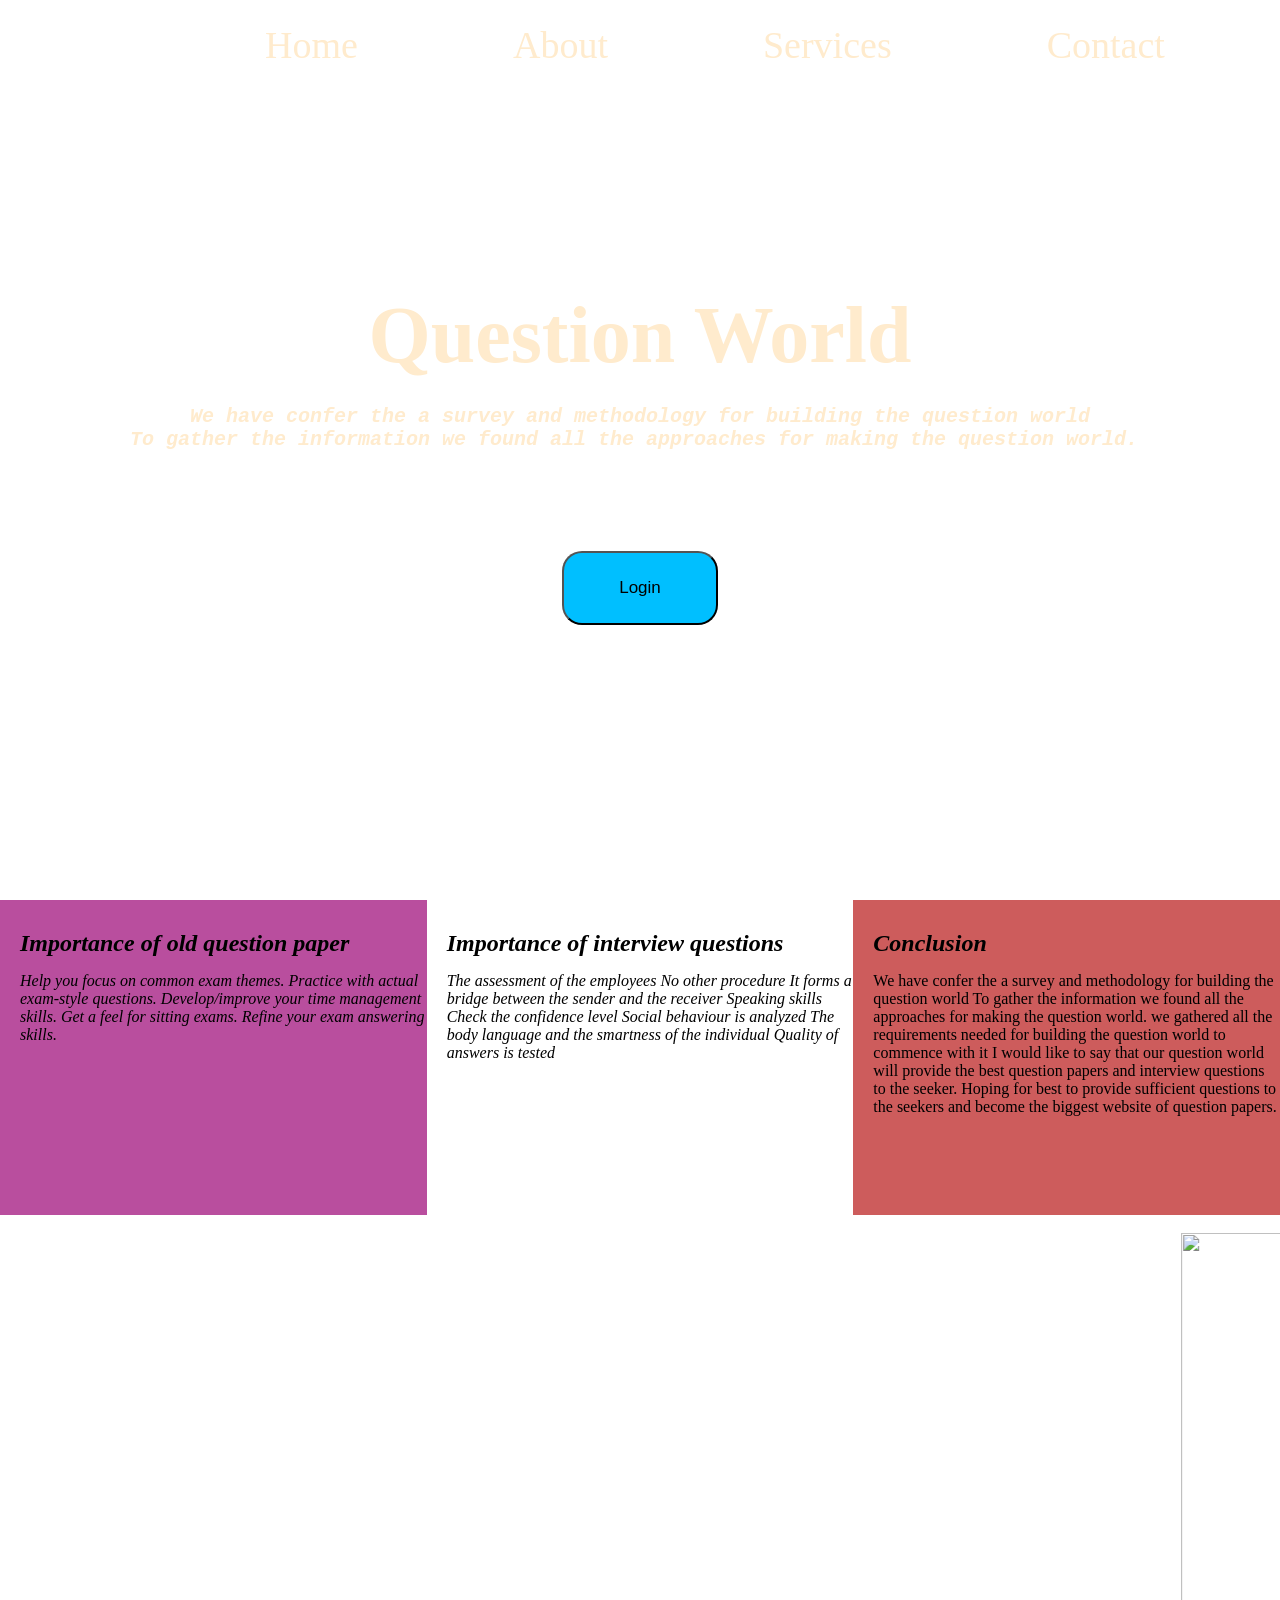
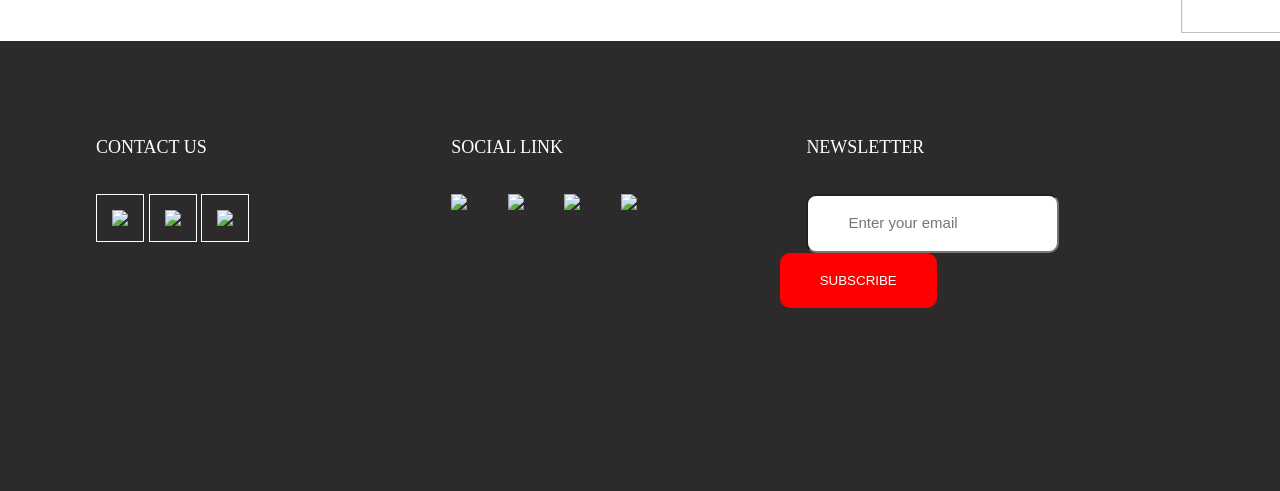
==== index.html @ c9f3f5bf "Rename world.html to index.html" ====
<!DOCTYPE html>
<html>
<head>
	<meta charset="utf-8">
	<link rel="stylesheet" href="world.css">
	<title></title>  
</head>
<body>
	
	<div class="main">
		<div class="m1">
			<ul>
				<a href="home1.html" style="text-decoration:none"><li>Home</li></a>
			<a href="second.html" style="text-decoration:none"><li>About</li></a>
			<a href="thirdpage.html" style="text-decoration:none"><li>Services</li></a>
			<a href="contact1.html" style="text-decoration:none"><li>Contact</li></a>

			</ul>

			<h1>Question World</h1><br><br><br><br><br>
			<h4><pre><i>We have confer the a survey and methodology for building the question world
To gather the information we found all the approaches for making the question world. </pre></i>
</h4>
			<a href="front.html"><button>Login</button></a>
		</div>
		<div class="mybox">
			<div class="m2">
				<h2><i>Importance of old question paper</i></h2>
				<p><i>Help you focus on common exam themes.
Practice with actual exam-style questions.
Develop/improve your time management skills.
Get a feel for sitting exams.
Refine your exam answering skills.</i></p>
			</div>
		<div class="m4">
			<h2><i>Importance of interview questions</i></h2>
				<p><i>The assessment of the employees
No other procedure
It forms a bridge between the sender and the receiver
Speaking skills
Check the confidence level
Social behaviour is analyzed
The body language and the smartness of the individual
Quality of answers is tested</i>
</p>
			</div>
	      <div class="m6">
				<h2><i>Conclusion</i></h2>
				<p>We have confer the a survey and methodology for building the question world
To gather the information we found all the approaches for making the question world. 
we gathered all the requirements needed for building the question world to commence with it I would like to say that our question world will provide the best question papers and interview questions to the seeker.
 Hoping for best to provide sufficient questions to the seekers and become the biggest website of question papers.
</p>
			</div>
		
</div>
<div class="m7">
	
	<marquee><br>
<img src="https://pharmaceutical-journal.com/wp-content/uploads/2021/01/students-taking-exam-15-scaled.jpg" width="400px" height="400"px>
<img src="https://media.istockphoto.com/id/925118050/photo/group-of-students-studying-together-in-reading-room.jpg?s=612x612&w=0&k=20&c=6IDtkGDPWW2WA5ARZAtcjDaG-8uK2Wj9sAvInBgMoa0=" width="400"px height="400"px>
<img src="https://www.cthawards.com/wp-content/uploads/2017/06/bigstock-Five-People-In-Library-Studyin-3917229.jpg" width="400px" height="400"px> 
<img src="https://wallpapercave.com/wp/ew0V5jf.jpg" width="400px" height="400"px>
</marquee>
	</div>
	<div class="footer">
		<div class="contact">
				<p>CONTACT US</p>
				<img src="icon/location.png" height="60px">
				<img src="icon/tellephone.png" height="60px">
				<img src="icon/email.png" height="60px">
			</div>
			<div class="social">
				<p>SOCIAL LINK</p>
				<img src="icon/fb.png">
				<img src="icon/tw.png">
				<img src="icon/lin.png">
				<img src="icon/insta.png">
			</div>
			<div class="news">
				<p>NEWSLETTER</p>
				<input type="text" placeholder="Enter your email">
				<button>SUBSCRIBE</button>
		</div>
	</div>

              
		
			


		

	</div>
	
</body>
</html>
---- world.css ----
*{
	margin: 0;
	padding: 0;
	box-sizing: border-box;
}
.main{
	width: 100%;
	height:100%;
	
}
.m1 {
	width: 100%;
	height: 100vh;
	background-image: url(https://wallpapercave.com/wp/wp3077568.jpg);
	background-size: cover;
	background-position: center;
	text-align: center;
	font-size: 20px;
}

.m1 ul li{
		display: inline;
	margin-left: 150px;
		font-size: 38px;
		line-height: 10vh;
		cursor: pointer;
		color: blanchedalmond;

}

.m1 h1{
	width: 100%;
	height: 100px;
	font-size: 80px;
	color: blanchedalmond;
	text-align: center;
	padding-top: 200px;
}
.m1 h4{
	text-align: center;
	color: blanchedalmond;

}
.m1 button{
	padding: 25px 55px;
	margin-top: 100px;
	font-size: 17px;
	background-color:deepskyblue;
	color: black;
	border-radius: 20px;
	cursor: pointer;
}
.m1 button:hover{
	color: palevioletred;
}

.mybox{
	display: flex;

}
.m2{
	width: 50%;
	height: 35vh;
	background-color:#b94e9e;
	color: black;
	padding-top: 30px;
	padding-left: 20px;
	background-image: url(https://cdn.wallpapersafari.com/5/84/Q3fZY6.jpg);
	
}
.m2 h2{
	padding-bottom: 15px;
}
.m4{
	width: 50%;
	height: 35vh;
	padding-top: 30px;
	padding-left: 20px;
	color: black;
	background-image: url(http://cdn.elegantthemes.com/blog/wp-content/uploads/2013/09/bg-11-full.jpg);
}
.m4 h2{
	padding-bottom: 15px;
}
.m6{
	width: 50%;
	height: 35vh;
	background-color:indianred;
	color: black;
	padding-top: 30px;
	padding-left: 20px;
	background-image: url(http://images.all-free-download.com/images/graphiclarge/abstract_backgorund_with_butterfly_vector_148631.jpg);
}
.m6 h2{
	padding-bottom: 15px;

}
.footer
{
	width: 100%;
	height: 50vh;
	background-color: #2c2a2a;
	padding-top:6em;
	display: flex;
	color: white;
	padding-left: 6em; 
	
}
.contact
{
	width:30%;
	height: 30vh;
	font-size: 18px; 

}
.contact p
{
	margin-bottom: 2em;
}
.contact img
{
	border:1px solid white;
	padding: 15px;
	font-weight: normal; 
}

.social
{
	width:30%;
	height: 30vh;
	font-size: 18px;
}
.social p
{
	margin-bottom: 2em;
}
.social img
{
	padding-right: 2em;
}
.news
{
	width:30%;
	height: 30vh; 
	font-size: 18px;
}
.news p
{
	margin-bottom: 2em;
}
.news input
{
	padding: 20px 40px;
	border-radius: 10px;
}
::placeholder
{
	font-size:15px;
}	
.news button
{
	padding:20px 40px;
	background-color: red;
	border:none;
	color:white;
	border-radius: 10px;
	cursor: pointer;
	margin-left: -2em;
}
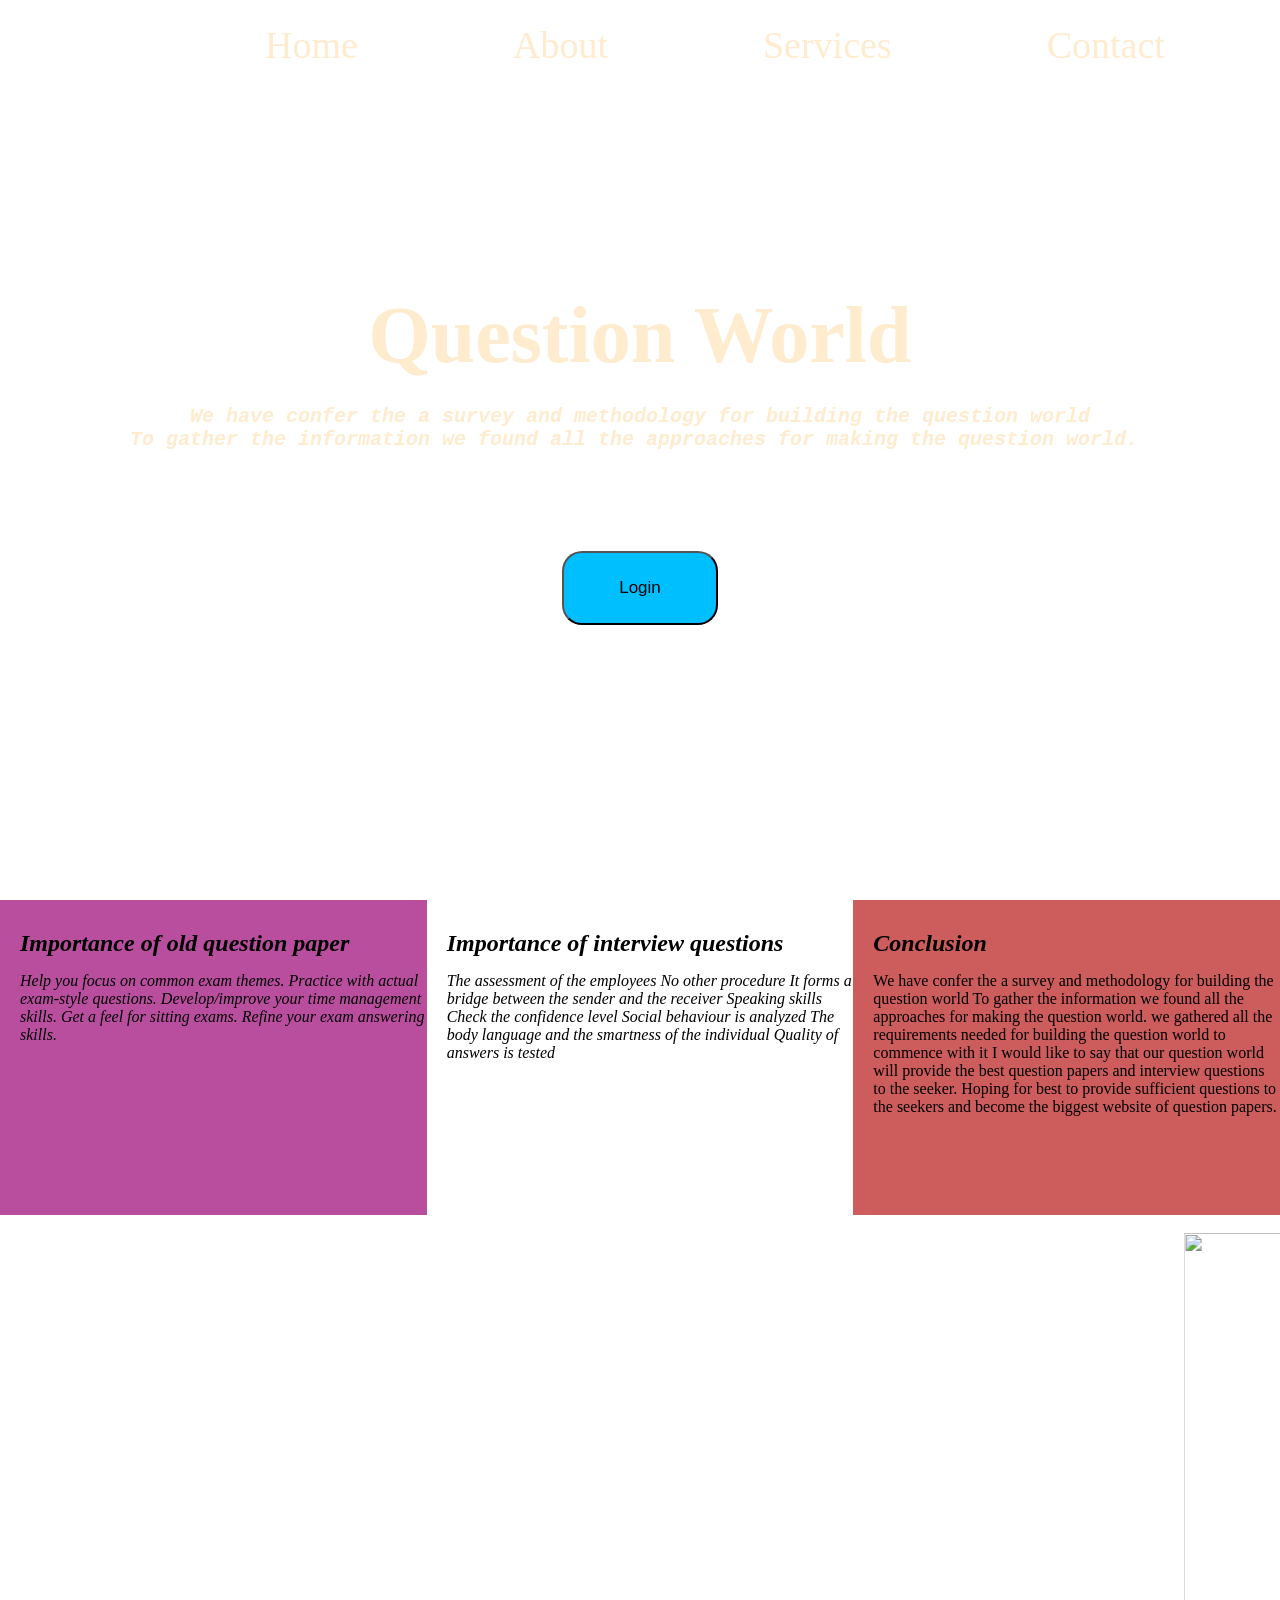
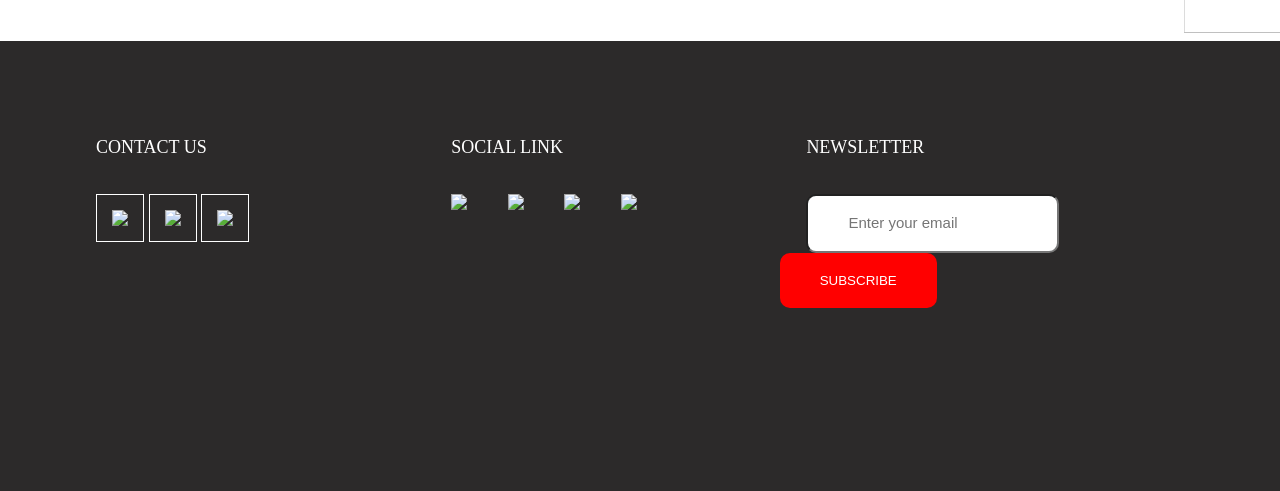
==== commit 72cf015b: "Update index.html" ====
--- a/index.html
+++ b/index.html
@@ -3,7 +3,7 @@
 <html>
 <head>
 	<meta charset="utf-8">
-	<link rel="stylesheet" href="world.css">
+	<link rel="stylesheet" href="index.css">
 	<title></title>  
 </head>
 <body>
--- a/index.css
+++ b/index.css
@@ -0,0 +1,169 @@
+*{
+	margin: 0;
+	padding: 0;
+	box-sizing: border-box;
+}
+.main{
+	width: 100%;
+	height:100%;
+	
+}
+.m1 {
+	width: 100%;
+	height: 100vh;
+	background-image: url(https://wallpapercave.com/wp/wp3077568.jpg);
+	background-size: cover;
+	background-position: center;
+	text-align: center;
+	font-size: 20px;
+}
+
+.m1 ul li{
+		display: inline;
+	margin-left: 150px;
+		font-size: 38px;
+		line-height: 10vh;
+		cursor: pointer;
+		color: blanchedalmond;
+
+}
+
+.m1 h1{
+	width: 100%;
+	height: 100px;
+	font-size: 80px;
+	color: blanchedalmond;
+	text-align: center;
+	padding-top: 200px;
+}
+.m1 h4{
+	text-align: center;
+	color: blanchedalmond;
+
+}
+.m1 button{
+	padding: 25px 55px;
+	margin-top: 100px;
+	font-size: 17px;
+	background-color:deepskyblue;
+	color: black;
+	border-radius: 20px;
+	cursor: pointer;
+}
+.m1 button:hover{
+	color: palevioletred;
+}
+
+.mybox{
+	display: flex;
+
+}
+.m2{
+	width: 50%;
+	height: 35vh;
+	background-color:#b94e9e;
+	color: black;
+	padding-top: 30px;
+	padding-left: 20px;
+	background-image: url(https://cdn.wallpapersafari.com/5/84/Q3fZY6.jpg);
+	
+}
+.m2 h2{
+	padding-bottom: 15px;
+}
+.m4{
+	width: 50%;
+	height: 35vh;
+	padding-top: 30px;
+	padding-left: 20px;
+	color: black;
+	background-image: url(http://cdn.elegantthemes.com/blog/wp-content/uploads/2013/09/bg-11-full.jpg);
+}
+.m4 h2{
+	padding-bottom: 15px;
+}
+.m6{
+	width: 50%;
+	height: 35vh;
+	background-color:indianred;
+	color: black;
+	padding-top: 30px;
+	padding-left: 20px;
+	background-image: url(http://images.all-free-download.com/images/graphiclarge/abstract_backgorund_with_butterfly_vector_148631.jpg);
+}
+.m6 h2{
+	padding-bottom: 15px;
+
+}
+.footer
+{
+	width: 100%;
+	height: 50vh;
+	background-color: #2c2a2a;
+	padding-top:6em;
+	display: flex;
+	color: white;
+	padding-left: 6em; 
+	
+}
+.contact
+{
+	width:30%;
+	height: 30vh;
+	font-size: 18px; 
+
+}
+.contact p
+{
+	margin-bottom: 2em;
+}
+.contact img
+{
+	border:1px solid white;
+	padding: 15px;
+	font-weight: normal; 
+}
+
+.social
+{
+	width:30%;
+	height: 30vh;
+	font-size: 18px;
+}
+.social p
+{
+	margin-bottom: 2em;
+}
+.social img
+{
+	padding-right: 2em;
+}
+.news
+{
+	width:30%;
+	height: 30vh; 
+	font-size: 18px;
+}
+.news p
+{
+	margin-bottom: 2em;
+}
+.news input
+{
+	padding: 20px 40px;
+	border-radius: 10px;
+}
+::placeholder
+{
+	font-size:15px;
+}	
+.news button
+{
+	padding:20px 40px;
+	background-color: red;
+	border:none;
+	color:white;
+	border-radius: 10px;
+	cursor: pointer;
+	margin-left: -2em;
+}
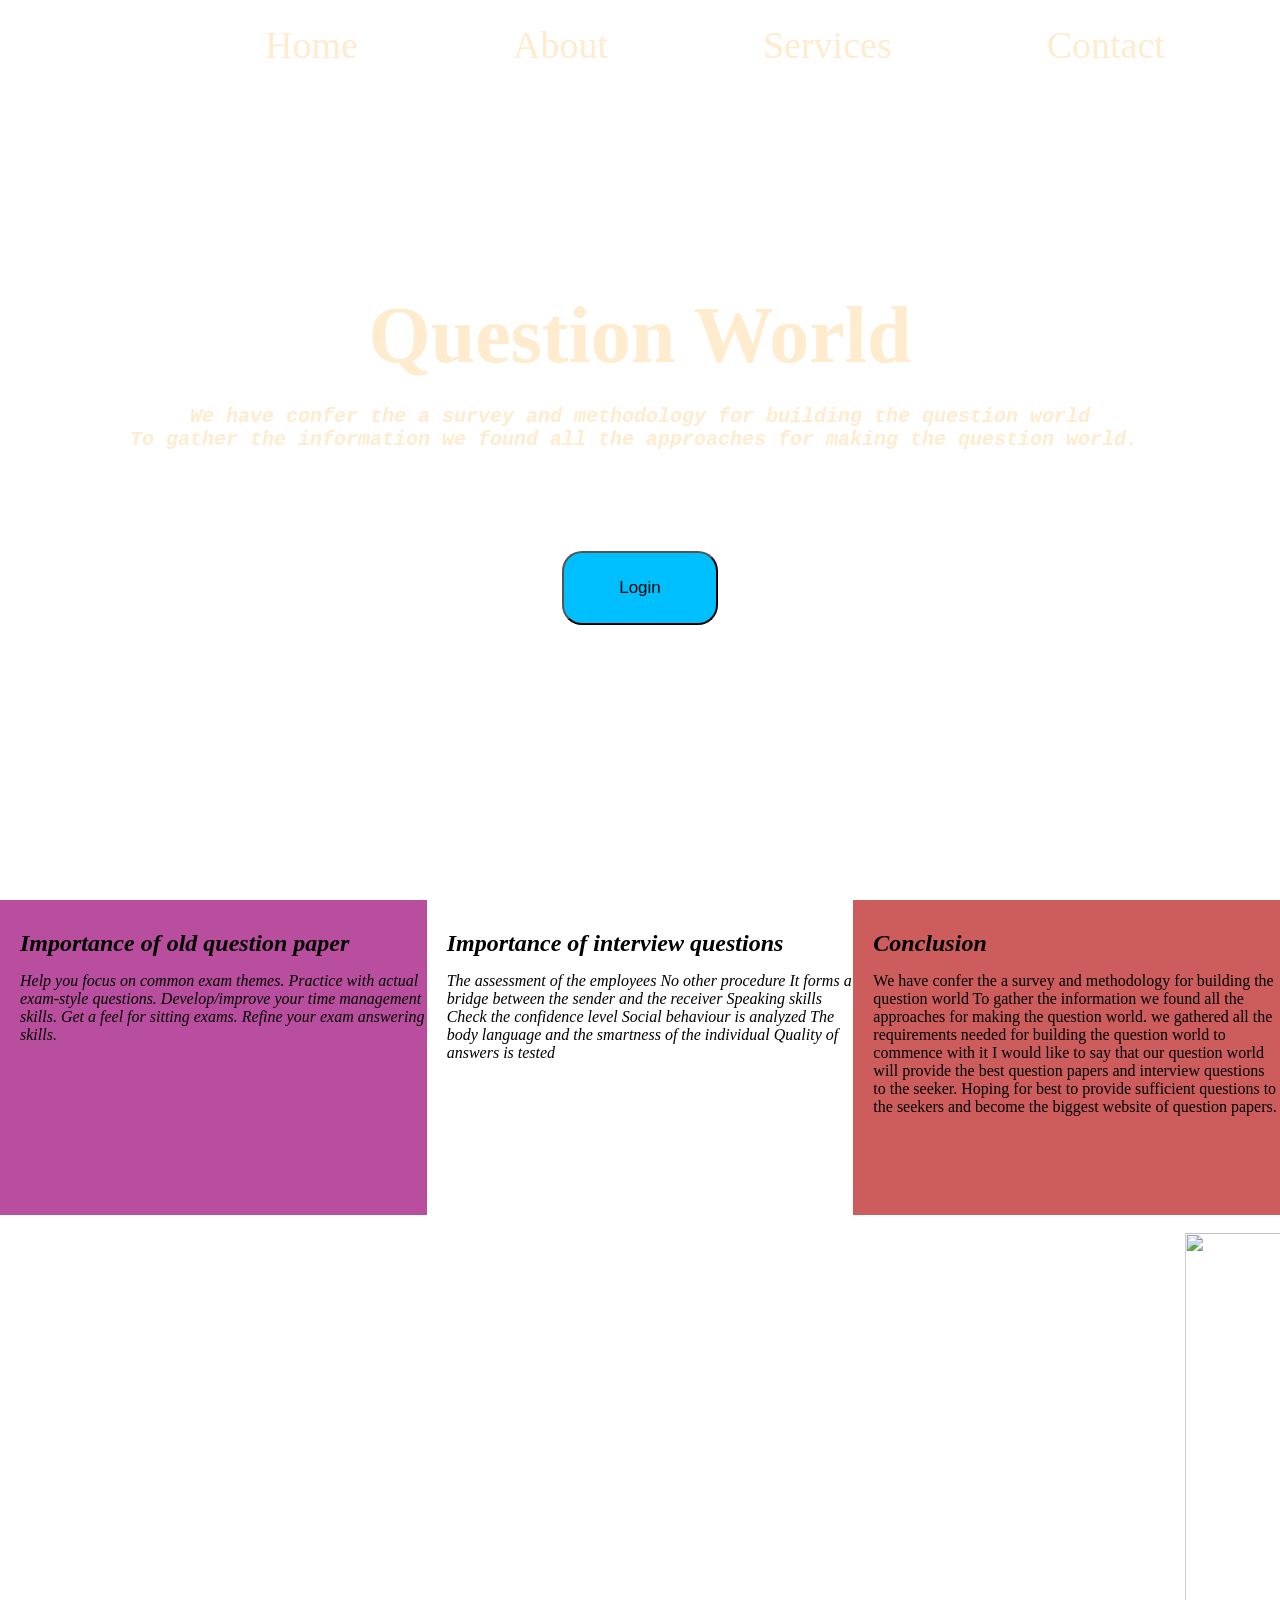
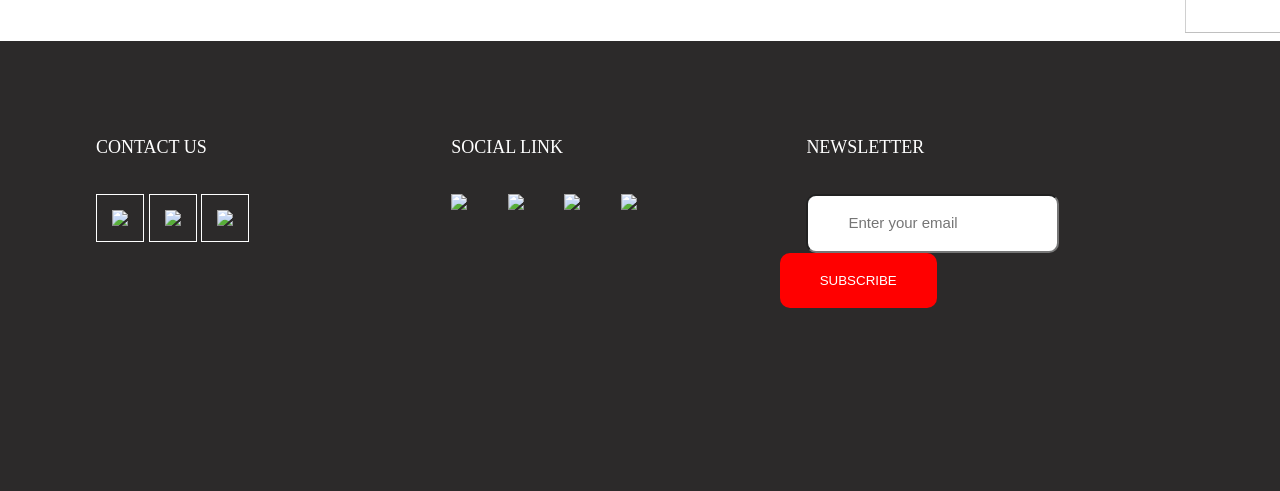
==== commit c418bbb6: "Update index.html" ====
--- a/index.html
+++ b/index.html
@@ -4,7 +4,176 @@
 <head>
 	<meta charset="utf-8">
 	<link rel="stylesheet" href="index.css">
-	<title></title>  
+	<title></title> 
+	<style>*{
+	margin: 0;
+	padding: 0;
+	box-sizing: border-box;
+}
+.main{
+	width: 100%;
+	height:100%;
+	
+}
+.m1 {
+	width: 100%;
+	height: 100vh;
+	background-image: url(https://wallpapercave.com/wp/wp3077568.jpg);
+	background-size: cover;
+	background-position: center;
+	text-align: center;
+	font-size: 20px;
+}
+
+.m1 ul li{
+		display: inline;
+	margin-left: 150px;
+		font-size: 38px;
+		line-height: 10vh;
+		cursor: pointer;
+		color: blanchedalmond;
+
+}
+
+.m1 h1{
+	width: 100%;
+	height: 100px;
+	font-size: 80px;
+	color: blanchedalmond;
+	text-align: center;
+	padding-top: 200px;
+}
+.m1 h4{
+	text-align: center;
+	color: blanchedalmond;
+
+}
+.m1 button{
+	padding: 25px 55px;
+	margin-top: 100px;
+	font-size: 17px;
+	background-color:deepskyblue;
+	color: black;
+	border-radius: 20px;
+	cursor: pointer;
+}
+.m1 button:hover{
+	color: palevioletred;
+}
+
+.mybox{
+	display: flex;
+
+}
+.m2{
+	width: 50%;
+	height: 35vh;
+	background-color:#b94e9e;
+	color: black;
+	padding-top: 30px;
+	padding-left: 20px;
+	background-image: url(https://cdn.wallpapersafari.com/5/84/Q3fZY6.jpg);
+	
+}
+.m2 h2{
+	padding-bottom: 15px;
+}
+.m4{
+	width: 50%;
+	height: 35vh;
+	padding-top: 30px;
+	padding-left: 20px;
+	color: black;
+	background-image: url(http://cdn.elegantthemes.com/blog/wp-content/uploads/2013/09/bg-11-full.jpg);
+}
+.m4 h2{
+	padding-bottom: 15px;
+}
+.m6{
+	width: 50%;
+	height: 35vh;
+	background-color:indianred;
+	color: black;
+	padding-top: 30px;
+	padding-left: 20px;
+	background-image: url(http://images.all-free-download.com/images/graphiclarge/abstract_backgorund_with_butterfly_vector_148631.jpg);
+}
+.m6 h2{
+	padding-bottom: 15px;
+
+}
+.footer
+{
+	width: 100%;
+	height: 50vh;
+	background-color: #2c2a2a;
+	padding-top:6em;
+	display: flex;
+	color: white;
+	padding-left: 6em; 
+	
+}
+.contact
+{
+	width:30%;
+	height: 30vh;
+	font-size: 18px; 
+
+}
+.contact p
+{
+	margin-bottom: 2em;
+}
+.contact img
+{
+	border:1px solid white;
+	padding: 15px;
+	font-weight: normal; 
+}
+
+.social
+{
+	width:30%;
+	height: 30vh;
+	font-size: 18px;
+}
+.social p
+{
+	margin-bottom: 2em;
+}
+.social img
+{
+	padding-right: 2em;
+}
+.news
+{
+	width:30%;
+	height: 30vh; 
+	font-size: 18px;
+}
+.news p
+{
+	margin-bottom: 2em;
+}
+.news input
+{
+	padding: 20px 40px;
+	border-radius: 10px;
+}
+::placeholder
+{
+	font-size:15px;
+}	
+.news button
+{
+	padding:20px 40px;
+	background-color: red;
+	border:none;
+	color:white;
+	border-radius: 10px;
+	cursor: pointer;
+	margin-left: -2em;
+}</style>
 </head>
 <body>
 	
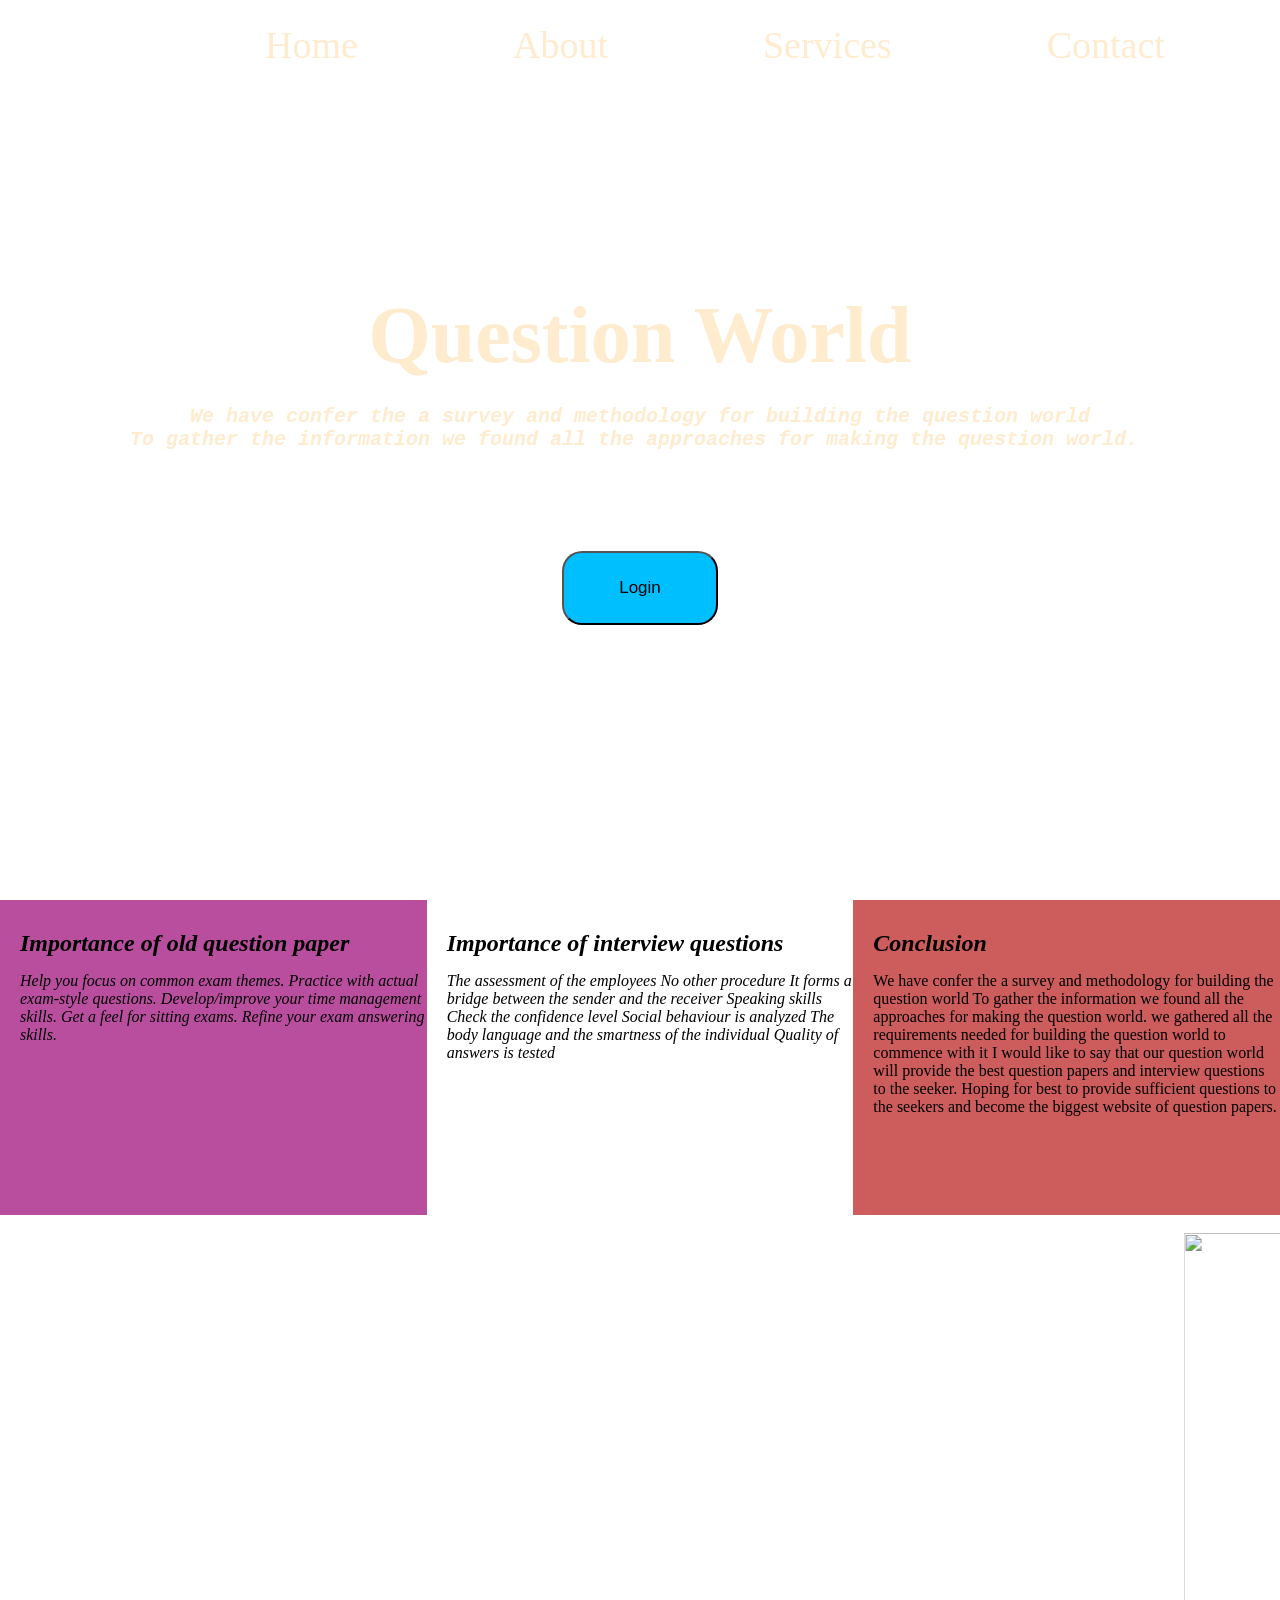
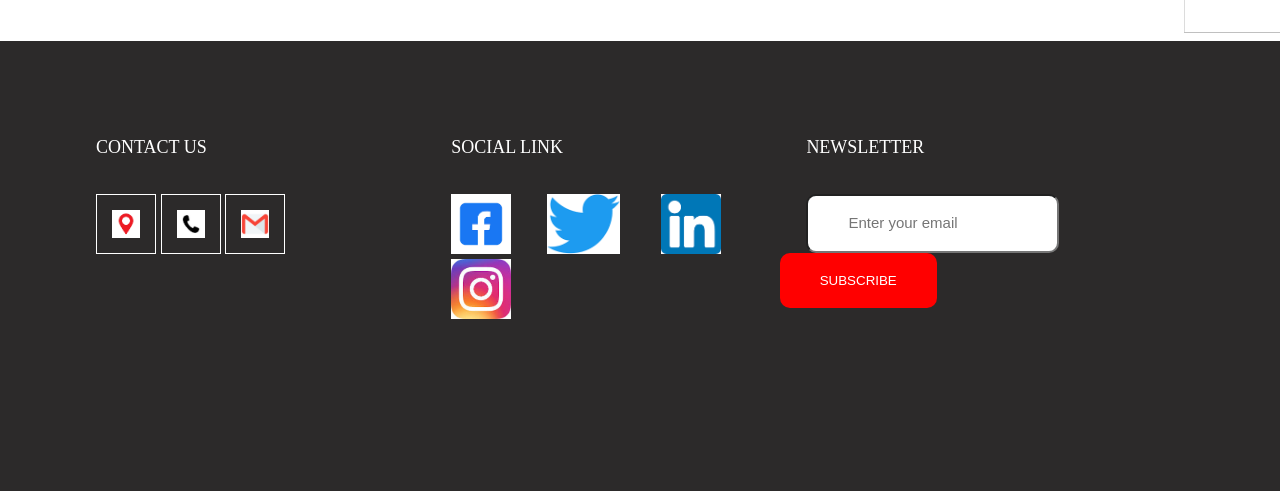
==== commit 35d94243: "Update index.html" ====
--- a/index.html
+++ b/index.html
@@ -236,16 +236,16 @@
 	<div class="footer">
 		<div class="contact">
 				<p>CONTACT US</p>
-				<img src="icon/location.png" height="60px">
-				<img src="icon/tellephone.png" height="60px">
-				<img src="icon/email.png" height="60px">
+				<img src="[data-uri]" height="60px">
+				<img src="[data-uri]" height="60px">
+				<img src="[data-uri]" height="60px">
 			</div>
 			<div class="social">
 				<p>SOCIAL LINK</p>
-				<img src="icon/fb.png">
-				<img src="icon/tw.png">
-				<img src="icon/lin.png">
-				<img src="icon/insta.png">
+				
+				<img height="60px" src="[data-uri]"><img height="60px" src="[data-uri]">
+				<img height="60px" src="[data-uri]">
+				<img height="60px" src="[data-uri]">
 			</div>
 			<div class="news">
 				<p>NEWSLETTER</p>
